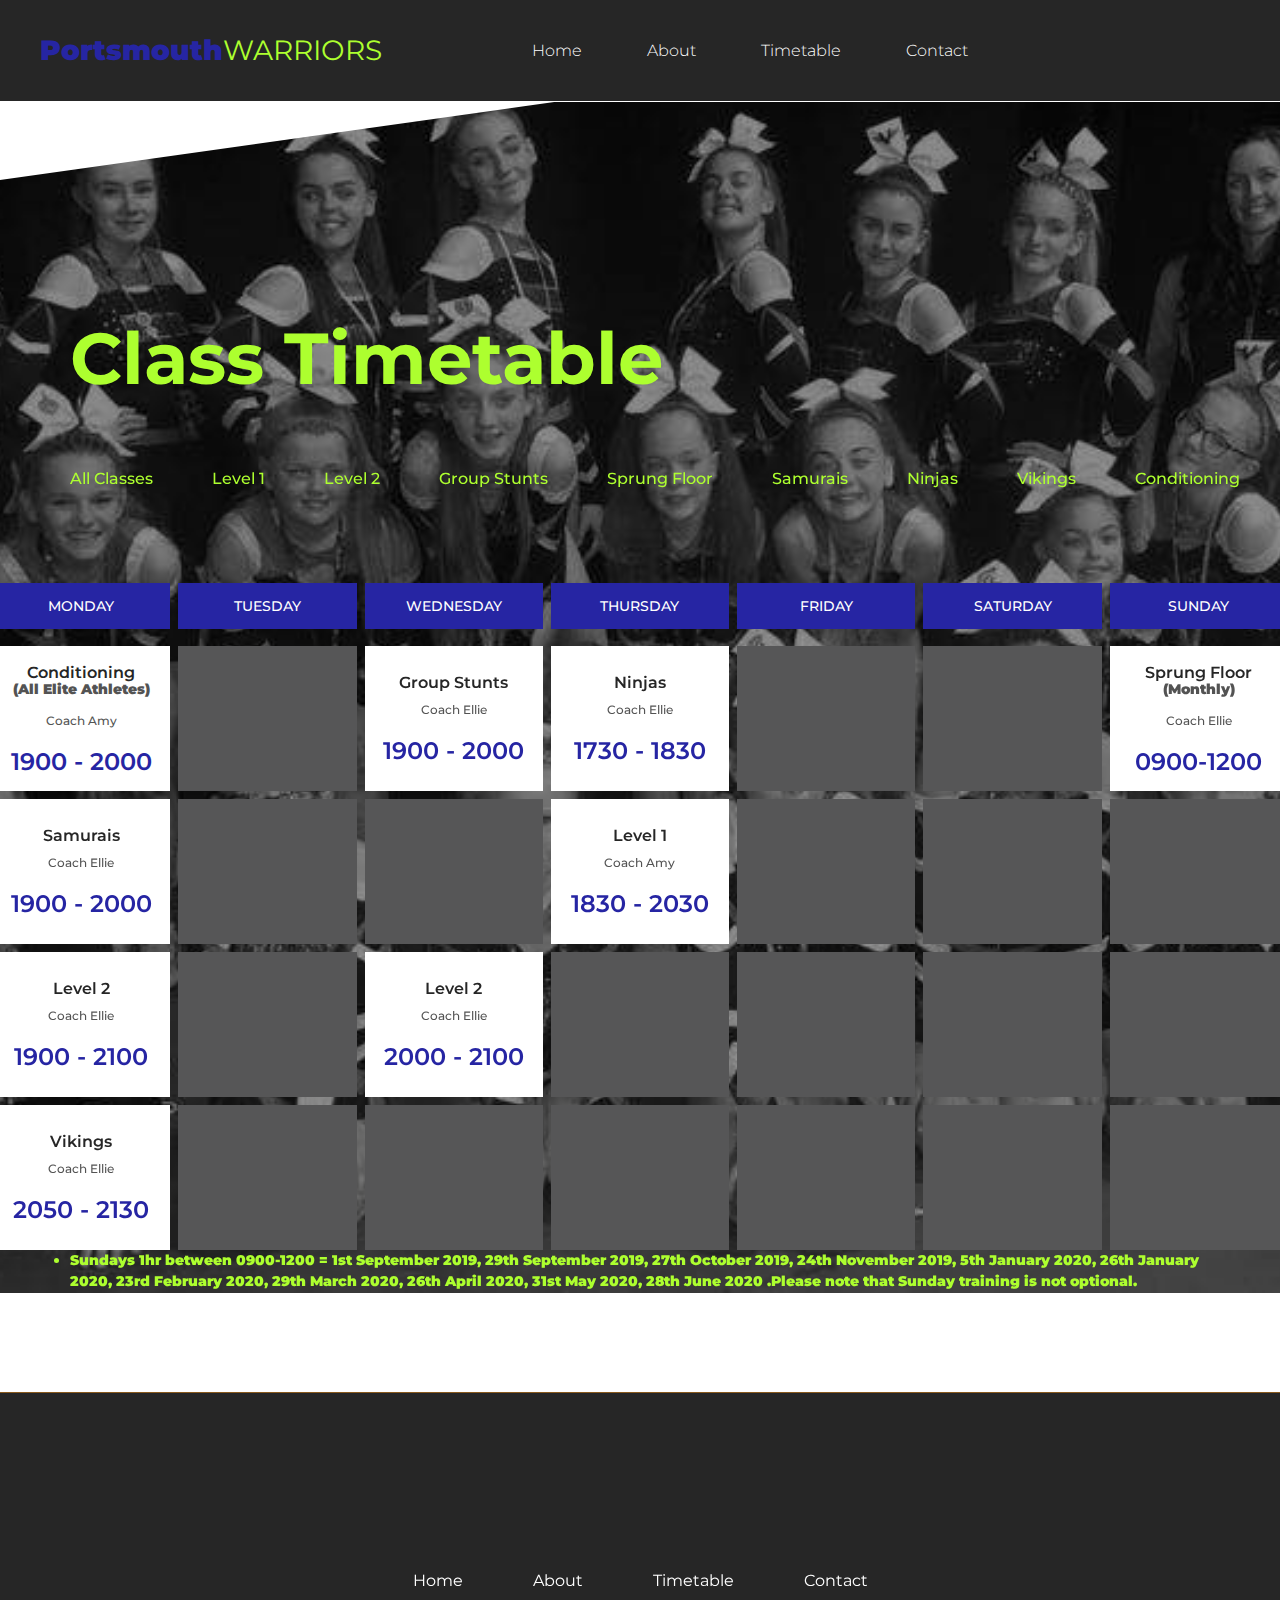
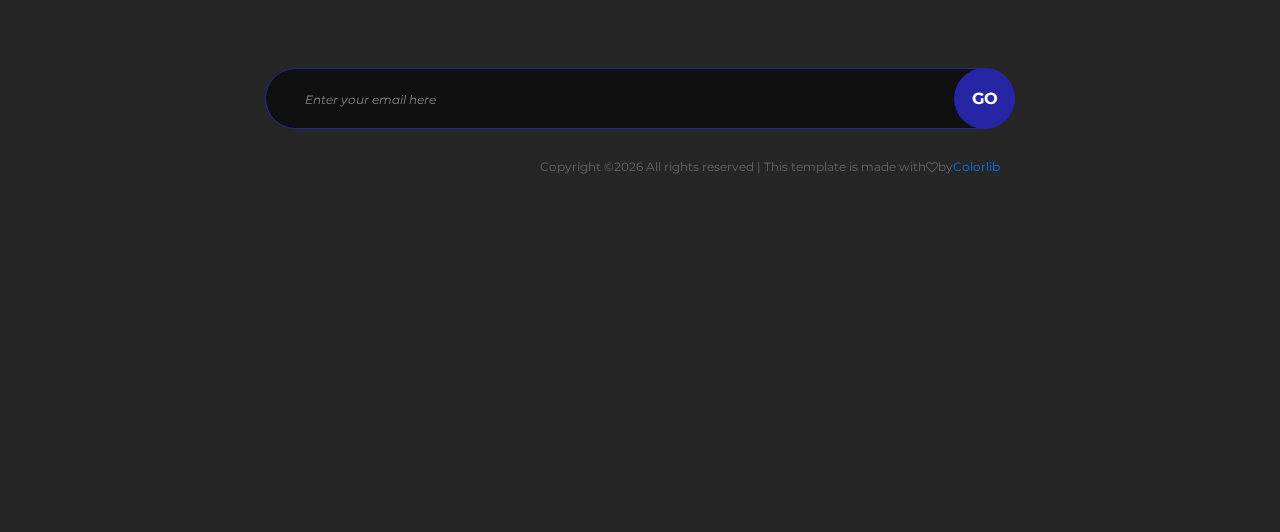
==== Timetable.html @ 15edc22a "first commit" ====
<!DOCTYPE html>
<html lang="en">
<head>
<title>Timetable</title>
<meta charset="utf-8">
<meta http-equiv="X-UA-Compatible" content="IE=edge">
<meta name="description" content="Portsmouth Warriors template project">
<meta name="viewport" content="width=device-width, initial-scale=1">
<link rel="stylesheet" type="text/css" href="styles/bootstrap-4.1.2/bootstrap.min.css">
<link href="plugins/font-awesome-4.7.0/css/font-awesome.min.css" rel="stylesheet" type="text/css">
<link rel="stylesheet" type="text/css" href="plugins/OwlCarousel2-2.2.1/owl.carousel.css">
<link rel="stylesheet" type="text/css" href="plugins/OwlCarousel2-2.2.1/owl.theme.default.css">
<link rel="stylesheet" type="text/css" href="plugins/OwlCarousel2-2.2.1/animate.css">
<link href="plugins/colorbox/colorbox.css" rel="stylesheet" type="text/css">
<link rel="stylesheet" type="text/css" href="styles/services.css">
<link rel="stylesheet" type="text/css" href="styles/services_responsive.css">
</head>
<body>

<div class="super_container">
	
	<!-- Header -->

	<header class="header">
		<div class="container">
			<div class="row">
				<div class="col">
					<div class="header_content d-flex flex-row align-items-center justify-content-start ml-auto">
						<a href="#">
							<div class="logo d-flex flex-row align-items-center justify-content-start ml-auto"><div><font color="2625a3"><strong>Portsmouth<strong><font><span><font color="adff2f"><strong>Warriors<strong><font></div></div>
						</a>
						<nav class="main_nav">
							<ul class="d-flex flex-row align-items-start justify-content-start ml-auto">
								<li><a href="index.html">Home</a></li>
								<li><a href="about.html">About</a></li>
								<li><a href="Timetable.html">Timetable</a></li>
<!--								<li><a href="blog.html">Results</a></li> -->
								<li><a href="contact.html">Contact</a></li>
							</ul>
						</nav>
						</div>
					</div>
				</div>
			</div>
		</div>
	</header>


	<!-- Hamburger -->
	
	<div class="hamburger_bar trans_400 d-flex flex-row align-items-center justify-content-start">
		<div class="hamburger">
			<div class="menu_toggle d-flex flex-row align-items-center justify-content-start">
				<span>menu</span>
				<div class="hamburger_container">
					<div class="menu_hamburger">
						<div class="line_1 hamburger_lines" style="transform: matrix(1, 0, 0, 1, 0, 0);"></div>
						<div class="line_2 hamburger_lines" style="visibility: inherit; opacity: 1;"></div>
						<div class="line_3 hamburger_lines" style="transform: matrix(1, 0, 0, 1, 0, 0);"></div>
					</div>
				</div>
			</div>
		</div>
	</div>

	<!-- Menu -->

	<div class="menu trans_800">
		<div class="menu_content d-flex flex-column align-items-center justify-content-center text-center">
			<ul>
				<li><a href="index.html">Home</a></li>
				<li><a href="about.html">About us</a></li>
				<li><a href="services.html">Timetable</a></li>
				<li><a href="blog.html">Blog</a></li>
				<li><a href="contact.html">Contact</a></li>
			</ul>
		</div>
		<div class="menu_phone d-flex flex-row align-items-center justify-content-start">
			<i class="fa fa-phone" aria-hidden="true"></i>
				<span>652-345 3222 11</span>
		</div>
	</div>

	<!-- Home -->
	<!--
	<div class="home">
		<div class="background_image" style="background-image:url(images/services.jpg)"></div>
		<div class="overlay"></div>
		<div class="home_container">
			<div class="container">
				<div class="row">
					<div class="col">
						<div class="home_content">
							<div class="home_title">TimeTable</div>
						<div class="home_subtitle">Pilates, Yoga, Fitness, Spinning & many more</div>
						</div>
					</div>
				</div>
			</div>
		</div>
	</div>
	-->

	<!-- Services -->
	<!--
	<div class="services">
		<div class="container">
			<div class="row">
				<div class="col">
					<div class="section_title_container">
						<div class="section_subtitle"></div>
						<div class="section_title"></div>
					</div>
				</div>
			</div>
			<div class="row services_row">
	-->
				
				<!-- Service -->
				<!--
				<div class="col-xl-4 col-md-6 service_col">
					<div class="service">
						<div class="service_title_container d-flex flex-row align-items-center justify-content-start">
							<div><div class="service_icon"><img src="images/icon_4.png" alt=""></div></div>
							<div class="service_title">Weight Loss Class</div>
						</div>
						<div class="service_text">
							<p>Lorem ipsum dolor sit amet, consectetur adipiscing elit. Donec malesuada lorem maximus mauris scelerisque, at rutrum.</p>
						</div>
					</div>
				</div>
				-->

				<!-- Service -->
				<!--
				<div class="col-xl-4 col-md-6 service_col">
					<div class="service">
						<div class="service_title_container d-flex flex-row align-items-center justify-content-start">
							<div><div class="service_icon"><img src="images/icon_5.png" alt=""></div></div>
							<div class="service_title">Yoga Classes</div>
						</div>
						<div class="service_text">
							<p>Lorem ipsum dolor sit amet, consectetur adipiscing elit. Donec malesuada lorem maximus mauris scelerisque, at rutrum.</p>
						</div>
					</div>
				</div>
				-->

				<!-- Service -->
				<!--
				<div class="col-xl-4 col-md-6 service_col">
					<div class="service">
						<div class="service_title_container d-flex flex-row align-items-center justify-content-start">
							<div><div class="service_icon"><img src="images/icon_6.png" alt=""></div></div>
							<div class="service_title">Spinning Class</div>
						</div>
						<div class="service_text">
							<p>Lorem ipsum dolor sit amet, consectetur adipiscing elit. Donec malesuada lorem maximus mauris scelerisque, at rutrum.</p>
						</div>
					</div>
				</div>
				-->

				<!-- Service -->
				<!--
				<div class="col-xl-4 col-md-6 service_col">
					<div class="service">
						<div class="service_title_container d-flex flex-row align-items-center justify-content-start">
							<div><div class="service_icon"><img src="images/icon_7.png" alt=""></div></div>
							<div class="service_title">Private Fit Class</div>
						</div>
						<div class="service_text">
							<p>Lorem ipsum dolor sit amet, consectetur adipiscing elit. Donec malesuada lorem maximus mauris scelerisque, at rutrum.</p>
						</div>
					</div>
				</div>
				-->

				<!-- Service -->
				<!--
				<div class="col-xl-4 col-md-6 service_col">
					<div class="service">
						<div class="service_title_container d-flex flex-row align-items-center justify-content-start">
							<div><div class="service_icon"><img src="images/icon_8.png" alt=""></div></div>
							<div class="service_title">Nutrition Classes</div>
						</div>
						<div class="service_text">
							<p>Lorem ipsum dolor sit amet, consectetur adipiscing elit. Donec malesuada lorem maximus mauris scelerisque, at rutrum.</p>
						</div>
					</div>
				</div>
				-->

				<!-- Service -->
				<!--
				<div class="col-xl-4 col-md-6 service_col">
					<div class="service">
						<div class="service_title_container d-flex flex-row align-items-center justify-content-start">
							<div><div class="service_icon"><img src="images/icon_9.png" alt=""></div></div>
							<div class="service_title">Pillates Class</div>
						</div>
						<div class="service_text">
							<p>Lorem ipsum dolor sit amet, consectetur adipiscing elit. Donec malesuada lorem maximus mauris scelerisque, at rutrum.</p>
						</div>
					</div>
				</div>
				-->
			

			</div>
		</div>
	</div> 

	
	<!-- Timetable -->

	<div class="timetable">
		<div class="parallax_background parallax-window" data-parallax="scroll" data-image-src="images/team_bw.jpg" data-speed="0.8"></div>
		<div class="tt_overlay"></div>
		<div class="container">
			<div class="row">
				<div class="col">
					<div class="section_title_container">
<!--						<div class="section_subtitle">welcome to Portsmouth Warriors</div> -->
						<div class="section_title"><strong>Class Timetable<strong></div>
					</div>
					<div class="timetable_filtering">
						<ul class="d-flex flex-row align-items-start justify-content-start">
							<li class="item_filter_btn" data-filter="*">All Classes</li>
							<li class="item_filter_btn" data-filter=".Level_1">Level 1</li>
							<li class="item_filter_btn" data-filter=".Level_2">Level 2</li>
							<li class="item_filter_btn" data-filter=".Group_Stunts">Group Stunts</li>
							<li class="item_filter_btn" data-filter=".Sprung_floor">Sprung Floor</li>
							<li class="item_filter_btn" data-filter=".Samurais">Samurais</li>
							<li class="item_filter_btn" data-filter=".ninjas">Ninjas</li>
							<li class="item_filter_btn" data-filter=".Vikings">Vikings</li>
							<li class="item_filter_btn" data-filter=".Conditioning">Conditioning</li>
						</ul>
					</div>
					<div class="timetable_container d-flex flex-sm-row flex-column align-items-start justify-content-sm-between justify-content-start">

						<!-- Monday -->
						<div class="tt_day">
							<div class="tt_title">monday</div>
							<div class="tt_day_content grid">

								<!-- Class -->
								<div class="tt_class grid-item Conditioning">
									<div class="tt_class_title">Conditioning</div>
									<div class="tt_class_subtitle" style="color:#535353">(All Elite Athletes)</div>
									<div class="tt_class_instructor">Coach Amy</div>
									<div class="tt_class_time">1900 - 2000</div>
								</div>

								<!-- Class -->
								<div class="tt_class grid-item Samurais">
									<div class="tt_class_title">Samurais</div>
									<div class="tt_class_instructor">Coach Ellie</div>
									<div class="tt_class_time">1900 - 2000</div>
								</div>

								<!-- Class -->
								<div class="tt_class grid-item Level_2">
									<div class="tt_class_title">Level 2</div>
									<div class="tt_class_instructor">Coach Ellie</div>
									<div class="tt_class_time">1900 - 2100</div>
								</div>
								
								<!-- Class -->
								<div class="tt_class grid-item Vikings">
									<div class="tt_class_title">Vikings</div>
									<div class="tt_class_instructor">Coach Ellie</div>
									<div class="tt_class_time">2050 - 2130</div>
								</div>

							</div>
						</div>

						<!-- Tuesday -->
						
						<div class="tt_day">
							<div class="tt_title">tuesday</div>
							<div class="tt_day_content grid">

								<!-- Class -->
								<div class="tt_class empty grid-item">
									
								</div>
								<!-- Class -->
								<div class="tt_class empty grid-item">
									
								</div>

								<!-- Class -->
								<div class="tt_class empty grid-item">
									
								</div>

								<!-- Class -->
								<div class="tt_class empty grid-item">
									
								</div>
							</div>
						</div>
						
						<!-- Wednesday -->
						<div class="tt_day">
							<div class="tt_title">wednesday</div>
							<div class="tt_day_content grid">

								<!-- Class -->
								<div class="tt_class grid-item Group_Stunts">
									<div class="tt_class_title">Group Stunts</div>
									<div class="tt_class_instructor">Coach Ellie</div>
									<div class="tt_class_time">1900 - 2000</div>
								</div>

								<!-- Class -->
								<div class="tt_class empty grid-item">
									
								</div>

								<!-- Class -->
								<div class="tt_class grid-item Level_2">
									<div class="tt_class_title">Level 2</div>
									<div class="tt_class_instructor">Coach Ellie</div>
									<div class="tt_class_time">2000 - 2100</div>
								</div>

								<!-- Class -->
								<div class="tt_class empty grid-item">
									
								</div>
							</div>
						</div>

						<!-- Thursday -->
						<div class="tt_day">
							<div class="tt_title">thursday</div>
							<div class="tt_day_content grid">
								
								<!-- Class -->
								<div class="tt_class grid-item ninjas">
									<div class="tt_class_title">Ninjas</div>
									<div class="tt_class_instructor">Coach Ellie</div>
									<div class="tt_class_time">1730 - 1830</div>
								</div>

								<!-- Class -->
								<div class="tt_class grid-item Level_1">
									<div class="tt_class_title">Level 1</div>
									<div class="tt_class_instructor">Coach Amy</div>
									<div class="tt_class_time">1830 - 2030</div>
								</div>


								<!-- Class -->
								<div class="tt_class empty grid-item">
									
								</div>

								<!-- Class -->
								<div class="tt_class empty grid-item">
									
								</div>
							</div>
						</div>

						<!-- Friday -->
						<div class="tt_day">
							<div class="tt_title">friday</div>
							<div class="tt_day_content grid">
								
								<!-- Class -->
								<div class="tt_class empty grid-item">
									
								</div>

								<!-- Class -->
								<div class="tt_class empty grid-item">
									
								</div>

								<!-- Class -->
								<div class="tt_class empty grid-item">
									
								</div>

								<!-- Class -->
								<div class="tt_class empty grid-item">
									
								</div>
							</div>
						</div>

						<!-- Saturday -->
						<div class="tt_day">
							<div class="tt_title">Saturday</div>
							<div class="tt_day_content grid">
								
								<!-- Class -->
								<div class="tt_class empty grid-item">
									
								</div>

								<!-- Class -->
								<div class="tt_class empty grid-item">
									
								</div>

								<!-- Class -->
								<div class="tt_class empty grid-item">
									
								</div>

								<!-- Class -->
								<div class="tt_class empty grid-item">
									
								</div>
							</div>
						</div>

						<!-- Sunday -->
						<div class="tt_day">
							<div class="tt_title">Sunday</div>
							<div class="tt_day_content grid">
								
								<!-- Class -->
								<div class="tt_class grid-item Sprung_floor">
									<div class="tt_class_title">Sprung Floor</div>
									<div class="tt_class_subtitle" style="color:#535353">(Monthly)</div>
									<div class="tt_class_instructor">Coach Ellie</div>
									<div class="tt_class_time">0900-1200</div>
								</div>

								<!-- Class -->
								<div class="tt_class empty grid-item">
									
								</div>

								<!-- Class -->
								<div class="tt_class empty grid-item">
									
								</div>

								<!-- Class -->
								<div class="tt_class empty grid-item">
									
								</div>
							</div>
						</div>
					</div>
				</div>
			</div>
			<li>Sundays 1hr between 0900-1200 = 1st September 2019, 29th September 2019, 27th October 2019, 24th November 2019, 5th January 2020, 26th January 2020, 23rd February 2020, 29th March 2020, 26th April 2020, 31st May 2020, 28th June 2020 .Please note that Sunday training is not optional.</li>
		</div>
	</div>

	<!-- Extra -->
	<!--
	<div class="extra d-flex flex-column align-items-center justify-content-center text-center">
		<div class="background_image" style="background-image:url(images/extra_wide.jpg)"></div>
		<div class="container">
			<div class="row">
				<div class="col-md-6 offset-md-3">
					<div class="extra_content d-flex flex-column align-items-center justify-content-center text-center">
						<div class="extra_title">15% Discount</div>
						<div class="extra_text">
							<p>Morbi sed varius risus, vitae molestie lectus. Donec id hendrerit velit, eu fringilla neque. Etiam id finibus sapien. Donec sollicitudin luctus ex non pharetra.llus.</p>
						</div>
						<div class="button extra_button"><a href="#">Join Now</a></div>
					</div>
				</div>
			</div>
		</div>			
	</div>
	-->

	<!-- Footer -->

	<footer class="footer">
		<div class="container">
			<div class="row">
				<div class="col-lg-8 offset-lg-2">
					<div class="footer_container">
						<div class="footer_content">
							<div class="footer_logo">
								<a href="#">
									<div class="logo d-flex flex-row align-items-top justify-content-center"><div><span></span></div></div>
								</a>
							</div>
							<nav class="footer_nav">
								<ul class="d-flex flex-sm-row flex-column align-items-sm-start align-items-center justify-content-center">
									<li><a href="index.html">Home</a></li>
									<li><a href="about.html">About</a></li>
									<li><a href="Timetable.html">Timetable</a></li>
									<!-- <li><a href="blog.html">Coaches</a></li> -->
									<li><a href="contact.html">Contact</a></li>
								</ul>
							</nav>
							<div class="newsletter_container">
								<form action="#" id="newsletter_form" class="newsletter_form">
									<input type="text" class="newsletter_input" placeholder="Enter your email here" required="required">
									<button class="newsletter_button">go</button>
								</form>
							</div>
							<div class="copyright d-flex flex-row align-items-start justify-content-sm-end justify-content-center"><!-- Link back to Colorlib can't be removed. Template is licensed under CC BY 3.0. -->
Copyright &copy;<script>document.write(new Date().getFullYear());</script> All rights reserved | This template is made with <i class="fa fa-heart-o" aria-hidden="true"></i> by <a href="https://colorlib.com" target="_blank">Colorlib</a>
<!-- Link back to Colorlib can't be removed. Template is licensed under CC BY 3.0. --></div>
						</div>
						<div class="footer_image text-center justify-content-center algin-items-center"><img src="images/warriors.png" alt=""></div>
					</div>
				</div>
			</div>
		</div>
	</footer>
</div>

<script src="js/jquery-3.2.1.min.js"></script>
<script src="styles/bootstrap-4.1.2/popper.js"></script>
<script src="styles/bootstrap-4.1.2/bootstrap.min.js"></script>
<script src="plugins/greensock/TweenMax.min.js"></script>
<script src="plugins/greensock/TimelineMax.min.js"></script>
<script src="plugins/scrollmagic/ScrollMagic.min.js"></script>
<script src="plugins/greensock/animation.gsap.min.js"></script>
<script src="plugins/greensock/ScrollToPlugin.min.js"></script>
<script src="plugins/OwlCarousel2-2.2.1/owl.carousel.js"></script>
<script src="plugins/easing/easing.js"></script>
<script src="plugins/progressbar/progressbar.min.js"></script>
<script src="plugins/parallax-js-master/parallax.min.js"></script>
<script src="plugins/colorbox/jquery.colorbox-min.js"></script>
<script src="plugins/Isotope/isotope.pkgd.min.js"></script>
<script src="js/services.js"></script>
</body>
</html>
---- plugins/colorbox/colorbox.css ----
/*
    Colorbox Core Style:
    The following CSS is consistent between example themes and should not be altered.
*/
#colorbox, #cboxOverlay, #cboxWrapper{position:absolute; top:0; left:0; z-index:9999; overflow:hidden; -webkit-transform: translate3d(0,0,0);}
#cboxWrapper {max-width:none;}
#cboxOverlay{position:fixed; width:100%; height:100%;}
#cboxMiddleLeft, #cboxBottomLeft{clear:left;}
#cboxContent{position:relative;}
#cboxLoadedContent{overflow:auto; -webkit-overflow-scrolling: touch;}
#cboxTitle{margin:0;}
#cboxLoadingOverlay, #cboxLoadingGraphic{position:absolute; top:0; left:0; width:100%; height:100%;}
#cboxPrevious, #cboxNext, #cboxClose, #cboxSlideshow{cursor:pointer;}
.cboxPhoto{float:left; margin:auto; border:0; display:block; max-width:none; -ms-interpolation-mode:bicubic;}
.cboxIframe{width:100%; height:100%; display:block; border:0; padding:0; margin:0;}
#colorbox, #cboxContent, #cboxLoadedContent{box-sizing:content-box; -moz-box-sizing:content-box; -webkit-box-sizing:content-box;}

/* 
    User Style:
    Change the following styles to modify the appearance of Colorbox.  They are
    ordered & tabbed in a way that represents the nesting of the generated HTML.
*/
#cboxOverlay
{
    /*background:url(images/overlay.png) repeat 0 0;*/
    background: rgba(0,0,0,0.95);
    opacity: 0.9; filter: alpha(opacity = 90);
}
#colorbox{outline:0;}
    #cboxTopLeft{width:21px; height:21px; background:url(images/controls.png) no-repeat -101px 0;}
    #cboxTopRight{width:21px; height:21px; background:url(images/controls.png) no-repeat -130px 0;}
    #cboxBottomLeft{width:21px; height:21px; background:url(images/controls.png) no-repeat -101px -29px;}
    #cboxBottomRight{width:21px; height:21px; background:url(images/controls.png) no-repeat -130px -29px;}
    #cboxMiddleLeft{width:21px; background:url(images/controls.png) left top repeat-y;}
    #cboxMiddleRight{width:21px; background:url(images/controls.png) right top repeat-y;}
    #cboxTopCenter{height:21px; background:url(images/border.png) 0 0 repeat-x;}
    #cboxBottomCenter{height:21px; background:url(images/border.png) 0 -29px repeat-x;}
    #cboxContent{background:#fff; overflow:hidden;}
        .cboxIframe{background:#fff;}
        #cboxError{padding:50px; border:1px solid #ccc;}
        #cboxLoadedContent{margin-bottom:28px;}
        #cboxTitle{position:absolute; bottom:4px; left:0; text-align:center; width:100%; color:#949494;}
        #cboxCurrent{position:absolute; bottom:4px; left:58px; color:#949494;}
        #cboxLoadingOverlay{background:url(images/loading_background.png) no-repeat center center;}
        #cboxLoadingGraphic{background:url(images/loading.gif) no-repeat center center;}

        /* these elements are buttons, and may need to have additional styles reset to avoid unwanted base styles */
        #cboxPrevious, #cboxNext, #cboxSlideshow, #cboxClose {border:0; padding:0; margin:0; overflow:visible; width:auto; background:none; }
        
        /* avoid outlines on :active (mouseclick), but preserve outlines on :focus (tabbed navigating) */
        #cboxPrevious:active, #cboxNext:active, #cboxSlideshow:active, #cboxClose:active {outline:0;}

        #cboxSlideshow{position:absolute; bottom:4px; right:30px; color:#0092ef;}
        #cboxPrevious{position:absolute; bottom:0; left:0; background:url(images/controls.png) no-repeat -75px 0; width:25px; height:25px; text-indent:-9999px;}
        #cboxPrevious:hover{background-position:-75px -25px;}
        #cboxNext{position:absolute; bottom:0; left:27px; background:url(images/controls.png) no-repeat -50px 0; width:25px; height:25px; text-indent:-9999px;}
        #cboxNext:hover{background-position:-50px -25px;}
        #cboxClose{position:absolute; bottom:0; right:0; background:url(images/controls.png) no-repeat -25px 0; width:25px; height:25px; text-indent:-9999px;}
        #cboxClose:hover{background-position:-25px -25px;}

/*
  The following fixes a problem where IE7 and IE8 replace a PNG's alpha transparency with a black fill
  when an alpha filter (opacity change) is set on the element or ancestor element.  This style is not applied to or needed in IE9.
  See: http://jacklmoore.com/notes/ie-transparency-problems/
*/
.cboxIE #cboxTopLeft,
.cboxIE #cboxTopCenter,
.cboxIE #cboxTopRight,
.cboxIE #cboxBottomLeft,
.cboxIE #cboxBottomCenter,
.cboxIE #cboxBottomRight,
.cboxIE #cboxMiddleLeft,
.cboxIE #cboxMiddleRight {
    filter: progid:DXImageTransform.Microsoft.gradient(startColorstr=#00FFFFFF,endColorstr=#00FFFFFF);
}
---- styles/services.css ----
@charset "utf-8";
/* CSS Document */

/******************************

[Table of Contents]

1. Fonts
2. Body and some general stuff
3. Header
4. Menu
5. Home
6. Services
7. Timetable
8. Extra
9. Footer


******************************/

/***********
1. Fonts
***********/

@import url('https://fonts.googleapis.com/css?family=Montserrat:200,300,400,500,600,700|Allerta+Stencil');

/*********************************
2. Body and some general stuff
*********************************/

*
{
	margin: 0;
	padding: 0;
	-webkit-font-smoothing: antialiased;
	-webkit-text-shadow: rgba(0,0,0,.01) 0 0 1px;
	text-shadow: rgba(0,0,0,.01) 0 0 1px;
}
body
{
	font-family: 'Montserrat', sans-serif;
	font-size: 14px;
	font-weight: 400;
	background: #FFFFFF;
	color: #a5a5a5;
}
div
{
	display: block;
	position: relative;
	-webkit-box-sizing: border-box;
    -moz-box-sizing: border-box;
    box-sizing: border-box;
}
ul
{
	list-style: none;
	margin-bottom: 0px;
}
p
{
	font-family: 'Montserrat', sans-serif;
	font-size: 14px;
	line-height: 2;
	font-weight: 400;
	color: #535353;
	-webkit-font-smoothing: antialiased;
	-webkit-text-shadow: rgba(0,0,0,.01) 0 0 1px;
	text-shadow: rgba(0,0,0,.01) 0 0 1px;
}
p a
{
	display: inline;
	position: relative;
	color: inherit;
	border-bottom: solid 1px #ffa07f;
	-webkit-transition: all 200ms ease;
	-moz-transition: all 200ms ease;
	-ms-transition: all 200ms ease;
	-o-transition: all 200ms ease;
	transition: all 200ms ease;
}
p:last-of-type
{
	margin-bottom: 0;
}
a
{
	-webkit-transition: all 200ms ease;
	-moz-transition: all 200ms ease;
	-ms-transition: all 200ms ease;
	-o-transition: all 200ms ease;
	transition: all 200ms ease;
}
a, a:hover, a:visited, a:active, a:link
{
	text-decoration: none;
	-webkit-font-smoothing: antialiased;
	-webkit-text-shadow: rgba(0,0,0,.01) 0 0 1px;
	text-shadow: rgba(0,0,0,.01) 0 0 1px;
}
p a:active
{
	position: relative;
	color: #FF6347;
}
p a:hover
{
	color: #FFFFFF;
	background: #ffa07f;
}
p a:hover::after
{
	opacity: 0.2;
}
::selection
{
	background: rgba(249,140,0,0.75);
	color: #FFFFFF;
}
p::selection
{
	
}
h1{font-size: 48px;}
h2{font-size: 36px;}
h3{font-size: 24px;}
h4{font-size: 18px;}
h5{font-size: 14px;}
h1, h2, h3, h4, h5, h6
{
	font-family: 'Montserrat', sans-serif;
	-webkit-font-smoothing: antialiased;
	-webkit-text-shadow: rgba(0,0,0,.01) 0 0 1px;
	text-shadow: rgba(0,0,0,.01) 0 0 1px;
	line-height: 1.2;
}
h1::selection, 
h2::selection, 
h3::selection, 
h4::selection, 
h5::selection, 
h6::selection
{
	
}
.form-control
{
	color: #db5246;
}
section
{
	display: block;
	position: relative;
	box-sizing: border-box;
}
.clear
{
	clear: both;
}
.clearfix::before, .clearfix::after
{
	content: "";
	display: table;
}
.clearfix::after
{
	clear: both;
}
.clearfix
{
	zoom: 1;
}
.float_left
{
	float: left;
}
.float_right
{
	float: right;
}
.trans_200
{
	-webkit-transition: all 200ms ease;
	-moz-transition: all 200ms ease;
	-ms-transition: all 200ms ease;
	-o-transition: all 200ms ease;
	transition: all 200ms ease;
}
.trans_300
{
	-webkit-transition: all 300ms ease;
	-moz-transition: all 300ms ease;
	-ms-transition: all 300ms ease;
	-o-transition: all 300ms ease;
	transition: all 300ms ease;
}
.trans_400
{
	-webkit-transition: all 400ms ease;
	-moz-transition: all 400ms ease;
	-ms-transition: all 400ms ease;
	-o-transition: all 400ms ease;
	transition: all 400ms ease;
}
.trans_500
{
	-webkit-transition: all 500ms ease;
	-moz-transition: all 500ms ease;
	-ms-transition: all 500ms ease;
	-o-transition: all 500ms ease;
	transition: all 500ms ease;
}
.trans_800
{
	-webkit-transition: all 800ms ease;
	-moz-transition: all 800ms ease;
	-ms-transition: all 800ms ease;
	-o-transition: all 800ms ease;
	transition: all 800ms ease;
}
.fill_height
{
	height: 100%;
}
.super_container
{
	width: 100%;
	overflow: hidden;
}
.prlx_parent
{
	overflow: hidden;
}
.prlx
{
	height: 130% !important;
}
.parallax-window
{
    min-height: 400px;
    background: transparent;
}
.parallax_background
{
	position: absolute;
	top: 0;
	left: 0;
	width: 100%;
	height: 100%;
}
.background_image
{
	position: absolute;
	top: 0;
	left: 0;
	width: 100%;
	height: 100%;
	background-repeat: no-repeat;
	background-size: cover;
	background-position: center center;
}
.nopadding
{
	padding: 0px !important;
}
.button
{
	width: 190px;
	height: 43px;
	border-radius: 22px;
	background: #f98c00;
	box-shadow: 0 0 1px 0 #FFFFFF inset, 0 0 1px 0 #FFFFFF;
	text-align: center;
}
.button a
{
	display: block;
	position: relative;
	width: 100%;
	height: 100%;
	line-height: 43px;
	font-size: 16px;
	font-weight: 500;
	color: #fff;
	z-index: 1;
}
.button a::before
{
	position: absolute;
	left: 50%;
	top: 0;
	-webkit-transform: translateX(-50%);
	-moz-transform: translateX(-50%);
	-ms-transform: translateX(-50%);
	-o-transform: translateX(-50%);
	transform: translateX(-50%);
	width: 130px;
	height: 100%;
	content: '';
	background: #ff9711;
	border-radius: 22px;
	z-index: -1;
	-webkit-transition: all 200ms ease;
	-moz-transition: all 200ms ease;
	-ms-transition: all 200ms ease;
	-o-transition: all 200ms ease;
	transition: all 200ms ease;
}
.button:hover a::before
{
	width: 100%;
}
.section_subtitle
{
	font-size: 12px;
	font-weight: 600;
	text-transform: uppercase;
	color: #ff9711;
	line-height: 0.75;
}
.section_title
{
	font-size: 72px;
	font-weight: 400;
	color: #262626;
	line-height: 1.1;
	margin-top: 3px;
}
.section_title span
{
	font-weight: 600;
}
.rating i::before
{
	font-family: 'FontAwesome';
	content: "\f005";
	font-style: normal;
	margin-right: 4px;
	color: #e0cccd;
}
.rating_1 i:first-child::before{color: #fba40e;}
.rating_2 i:first-child::before{color: #fba40e;}
.rating_2 i:nth-child(2)::before{color: #fba40e;}
.rating_3 i:first-child::before{color: #fba40e;}
.rating_3 i:nth-child(2)::before{color: #fba40e;}
.rating_3 i:nth-child(3)::before{color: #fba40e;}
.rating_4 i:first-child::before{color: #fba40e;}
.rating_4 i:nth-child(2)::before{color: #fba40e;}
.rating_4 i:nth-child(3)::before{color: #fba40e;}
.rating_4 i:nth-child(4)::before{color: #fba40e;}
.rating_5 i:first-child::before{color: #fba40e;}
.rating_5 i:nth-child(2)::before{color: #fba40e;}
.rating_5 i:nth-child(3)::before{color: #fba40e;}
.rating_5 i:nth-child(4)::before{color: #fba40e;}
.rating_5 i:nth-child(5)::before{color: #fba40e;}

/*********************************
3. Header
*********************************/

.header
{
	position: fixed;
	top: 0;
	left: 0;
	width: 100%;
	border-bottom: solid 1px #FFFFFF;
	background: #262626;
	z-index: 100;
}
.header_content
{
	width: 100%;
	height: 101px;
}
.header.scrolled .header_content
{
	height: 65px;
}
.logo
{
	left: -30px;
}
.logo > div
{
	font-size: 28.3px;
	line-height: 0.75;
	color: #FFFFFF;
	font-weight: 700;
}
.logo > div span
{
	font-weight: 300;
	text-transform: uppercase;
}
.main_nav
{
	margin-left: 120px;
}
.main_nav ul li:not(:last-of-type)
{
	margin-right: 65px;
}
.main_nav ul li a
{
	font-size: 16px;
	font-weight: 300;
	color: #fff;
}
.main_nav ul li.active a,
.main_nav ul li a:hover
{
	color: #2625a3;
}
.phone
{
	height: 43px;
	padding-left: 23px;
	padding-right: 20px;
	border-radius: 22px;
	border: solid 1px #ff9711;
	box-shadow: 0 0 1px 0 #ff9711 inset, 0 0 1px 0 #ff9711;
}
.phone i
{
	font-size: 18px;
	color: #ff9711;
	margin-right: 12px;
}
.phone > div
{
	font-size: 16px;
	font-weight: 300;
	color: #fff;
}
.hamburger_bar
{
	position: fixed;
	top: 0;
	right: calc((100vw - 690px) / 2 - 15px);
	width: auto;
	height: 101px;
	z-index: 102;
}
.hamburger_bar.scrolled
{
	height: 65px;
}
.hamburger
{
	display: none;
	position: absolute;
	top: 50%;
	-webkit-transform: translateY(-50%);
	-moz-transform: translateY(-50%);
	-ms-transform: translateY(-50%);
	-o-transform: translateY(-50%);
	transform: translateY(-50%);
	right: 0px;
	cursor: pointer;
	padding: 15px;
	z-index: 2;
}
.menu_toggle
{
	display: block;
}
.menu_hamburger
{
	display: block;
	position: relative;
	width: 12px;
	height: 12px;
}
.hamburger_lines
{
	display: block;
	position: absolute;
	left: 0px;
	width: 100%;
	height: 2px;
	background: #F7F7F7;
	-webkit-transition: all 800ms ease;
	-moz-transition: all 800ms ease;
	-ms-transition: all 800ms ease;
	-o-transition: all 800ms ease;
	transition: all 800ms ease;
	transform-origin: center center;
}
.line_1
{
	top: 0px;
}
.line_2
{
	top: 5px;
}
.line_3
{
	top: 10px;
}
.hamburger.active .line_1
{
	transform: translateY(5px) rotate(45deg) !important;
}
.hamburger.active .line_3
{
	transform: translateY(-5px) rotate(-45deg) !important;
}
.hamburger.active .line_2
{
	opacity: 0 !important;
}
.menu_toggle span
{
	display: block;
	position: relative;
	font-size: 16px;
	font-weight: 700;
	line-height: 12px;
	letter-spacing: 1px;
	text-transform: uppercase;
	color: #F7F7F7;
	margin-top: 1px;
}

/*********************************
4. Menu
*********************************/

.menu
{
	position: fixed;
	top: 0;
	left: 0;
	width: 100vw;
	height: 100vh;
	background: rgba(0,0,0,0.85);
	z-index: 101;
	visibility: hidden;
	opacity: 0;
	padding-bottom: 100px;
}
.menu.active
{
	visibility: visible;
	opacity: 1;
}
.menu_content
{
	width: 100%;
	height: 100%;
}
.menu_content ul li:not(:last-child)
{
	margin-bottom: 3px;
}
.menu_content ul li
{
	display: block;
}
.menu_content ul li a
{
	display: block;
	font-size: 24px;
	text-transform: uppercase;
	color: rgba(255,255,255,1);
	font-weight: bold;
	letter-spacing: 0.075em;
}
.menu_content ul:hover li a
{
	color: rgba(255,255,255,0.5);
}
.menu_content ul li a:hover
{
	color: rgba(255,255,255,1);
}
.menu_phone
{
	position: absolute;
	left: 50%;
	-webkit-transform: translateX(-50%);
	-moz-transform: translateX(-50%);
	-ms-transform: translateX(-50%);
	-o-transform: translateX(-50%);
	transform: translateX(-50%);
	bottom: 40px;
	height: 43px;
	padding-left: 23px;
	padding-right: 20px;
	border-radius: 22px;
	border: solid 1px #ff9711;
	box-shadow: 0 0 1px 0 #ff9711 inset, 0 0 1px 0 #ff9711;
}
.menu_phone i
{
	font-size: 18px;
	color: #ff9711;
	margin-right: 12px;
}

/*********************************
5. Home
*********************************/

.home
{
	width: 100%;
	height: 667px;
	overflow: hidden;
}
.overlay
{
	position: absolute;
	left: 0;
	bottom: -270px;
	width: 120%;
	height: 270px;
	background: #FFFFFF;
	transform-origin: top left;
	transform: rotate(-8deg);
	z-index: 1;
	box-shadow: 0 0 1px 0 #FFFFFF inset, 0 0 1px 0 #FFFFFF;
}
.home_container
{
	position: absolute;
	left: 0;
	top: 48.1%;
	width: 100%;
}
.home_title
{
	font-size: 72px;
	font-weight: 200;
	color: #fff;
	line-height: 1.2;
	margin-top: -9px;
}
.home_subtitle
{
	font-size: 16px;
	font-weight: 500;
	color: #fff;
	margin-top: 1px;
}

/*********************************
6. Services
*********************************/

.services
{
	padding-top: 42px;
	padding-bottom: 34px;
	background: #FFFFFF;
}
.services_row
{
	margin-top: 87px;
}
.service_col:nth-last-child(n+4)
{
	margin-bottom: 79px;
}
.service_icon
{
	width: 62px;
	height: 62px;
}
.service_icon img
{
	max-width: 100%;
}
.service_title
{
	padding-left: 37px;
	font-size: 24px;
	font-weight: 400;
	color: #262626;
}
.service_text
{
	margin-top: 17px;
}

/*********************************
7. Timetable
*********************************/

.timetable
{
	padding-top: 316px;
	padding-bottom: 100px;
	overflow: hidden;
}
.tt_overlay
{
	position: absolute;
	top: -270px;
	right: 0;
	transform-origin: right bottom;
	width: 130%;
	height: 270px;
	background: #FFFFFF;
	transform: rotate(-8deg);
}
.timetable .section_title
{
	color: #adff2f;
}
.timetable_filtering
{
	margin-top: 69px;
}
.timetable_filtering ul li
{
	position: relative;
	font-size: 16px;
	font-weight: 500;
	color: #adff2f;
	cursor: pointer;
	white-space: nowrap;
	margin-bottom: 30px;
}
.timetable_filtering ul li:not(:last-of-type)
{
	margin-right: 59px;
}
.timetable_filtering ul li.active,
.timetable_filtering ul li:hover
{
	color: #2625a3;
}
.timetable_filtering ul li.active::after
{
	display: block;
	position: absolute;
	left: -5px;
	bottom: -8px;
	width: calc(100% + 10px);
	height: 2px;
	background: #f98c00;
	content: '';
}
.timetable_container
{
	margin-top: 62px;
	width: calc(100% + 156px);
	left: -78px;
}
.tt_day
{
	width: calc((100% - 48px) / 7);
}
.tt_title
{
	width: 100%;
	height: 46px;
	background: #2625a3;
	text-align: center;
	line-height: 46px;
	font-size: 14px;
	font-weight: 500;
	color: #FFFFFF;
	text-transform: uppercase;
	margin-bottom: 17px;
}
.tt_class
{
	display: -webkit-box;
	display: -moz-box;
	display: -ms-flexbox;
	display: -webkit-flex;
	display: flex;
	flex-direction: column;
	justify-content: center;
	align-items: center;
	width: 100%;
	height: 145px;
	background: #FFFFFF;
}
.tt_class:not(:last-child)
{
	margin-bottom: 8px;
}
.tt_class.empty
{
	background: #565657;
}
.tt_class_title
{
	font-size: 16px;
	font-weight: 600;
	color: #262626;
	line-height: 0.75;
}
.tt_class_instructor
{
	font-size: 12px;
	font-weight: 500;
	color: #535353;
	line-height: 0.75;
	margin-top: 16px;
}
.tt_class_time
{
	font-size: 24px;
	font-weight: 600;
	color: #2625a3;
	line-height: 0.75;
	margin-top: 28px;
}

/*********************************
8. Extra
*********************************/

.extra
{
	padding-top: 106px;
	padding-bottom: 134px;
}
.extra_content
{
	padding-left: 40px;
	padding-right: 40px;
}
.extra_title
{
	font-family: 'Allerta Stencil', sans-serif;
	font-size: 60px;
	color: #FFFFFF;
	line-height: 1.1;
}
.extra_text
{
	text-align: center;
	margin-top: 32px;
}
.extra_text p
{
	color: #FFFFFF;
	font-weight: 600;
}
.extra_button
{
	border: solid 1px #FFFFFF;
	margin-top: 47px;
}

/*********************************
9. Footer
*********************************/

.footer
{
	display: block;
	width: 100%;
	background: #262626;
	padding-top: 96px;
	border-top: solid 1px #88591d;
	padding-bottom: 105px;
}
.footer_content
{
	padding-bottom: 253px;
	z-index: 1;
}
.footer_logo .logo
{
	display: inline-block;
	left: auto;
}
.footer_logo .logo > div
{
	font-size: 45.07px;
}
.footer_logo .logo img
{
	width: 38px;
	height: 38px;
	margin-right: 4px;
}
.footer_nav
{
	margin-top: 80px;
}
.footer_nav ul li:not(:last-of-type)
{
	margin-right: 70px;
}
.footer_nav ul li a
{
	font-size: 16px;
	font-weight: 400;
	color: #FFFFFF;
	white-space: nowrap;
}
.footer_nav ul li a:hover
{
	color: #2625a3;
}
.newsletter_container
{
	margin-top: 75px;
}
.newsletter_form
{
	display: block;
	width: 100%;
}
.newsletter_input
{
	width: 100%;
	height: 61px;
	background: rgba(0,0,0,0.58);
	border-radius: 31px;
	border: solid 1px #2625a3;
	padding-left: 39px;
	outline: none;
	color: #FFFFFF;
}
.newsletter_input::-webkit-input-placeholder
{
	font-size: 12px !important;
	font-weight: 400 !important;
	font-style: italic;
	color: rgba(255,255,255,0.48) !important;
}
.newsletter_input:-moz-placeholder
{
	font-size: 12px !important;
	font-weight: 400 !important;
	font-style: italic;
	color: rgba(255,255,255,0.48) !important;
}
.newsletter_input::-moz-placeholder
{
	font-size: 12px !important;
	font-weight: 400 !important;
	font-style: italic;
	color: rgba(255,255,255,0.48) !important;
} 
.newsletter_input:-ms-input-placeholder
{ 
	font-size: 12px !important;
	font-weight: 400 !important;
	font-style: italic;
	color: rgba(255,255,255,0.48) !important;
}
.newsletter_input::input-placeholder
{
	font-size: 12px !important;
	font-weight: 400 !important;
	font-style: italic;
	color: rgba(255,255,255,0.48) !important;
}
.newsletter_button
{
	position: absolute;
	top: 0;
	right: 0;
	width: 61px;
	height: 61px;
	border-radius: 50%;
	background: #2625a3;
	border: none;
	outline: none;
	font-size: 16px;
	font-weight: 700;
	color: #FFFFFF;
	text-transform: uppercase;
	cursor: pointer;
}
.copyright
{
	padding-right: 15px;
	font-size: 12px;
	font-weight: 400;
	color: #686868;
	line-height: 0.75;
	margin-top: 33px;
}
.footer_image
{
	position: absolute;
	bottom: 0;
	left: 50%;
	-webkit-transform: translateX(-50%);
	-moz-transform: translateX(-50%);
	-ms-transform: translateX(-50%);
	-o-transform: translateX(-50%);
	transform: translateX(-50%);
	width: 100%;
	padding-left: 78px;
	z-index: 0;
}
.footer_image img
{
	max-width: 100%;
}
---- styles/services_responsive.css ----
@charset "utf-8";
/* CSS Document */

/******************************

[Table of Contents]

1. 1600px
2. 1440px
3. 1280px
4. 1199px
5. 1024px
6. 991px
7. 959px
8. 880px
9. 768px
10. 767px
11. 539px
12. 479px
13. 400px

******************************/

/************
1. 1600px
************/

@media only screen and (max-width: 1600px)
{
	
}

/************
2. 1440px
************/

@media only screen and (max-width: 1440px)
{
	
}

/************
3. 1380px
************/

@media only screen and (max-width: 1380px)
{
	
}

/************
3. 1280px
************/

@media only screen and (max-width: 1280px)
{
	
}

/************
4. 1199px
************/

@media only screen and (max-width: 1199px)
{
	.phone
	{
		display: none !important;
	}
	.menu .phone
	{
		display: block !important;
	}
	.logo
	{
		left: auto;
	}
	.main_nav
	{
		margin-left: 90px;
	}
	.timetable_filtering ul li:not(:last-of-type)
	{
		margin-right: 29px;
	}
}

/************
4. 1100px
************/

@media only screen and (max-width: 1100px)
{
	
}

/************
5. 1024px
************/

@media only screen and (max-width: 1024px)
{
	
}

/************
6. 991px
************/

@media only screen and (max-width: 991px)
{
	.hamburger
	{
		display: block;
	}
	.hamburger_bar
	{
		display: block;
	}
	.main_nav
	{
		display: none;
	}
	.tt_class_title
	{
		font-size: 14px;
	}
	.tt_class_time
	{
		font-size: 20px;
	}
	.timetable_filtering ul li
	{
		font-size: 14px;
	}
	.footer_nav ul li:not(:last-of-type)
	{
		margin-right: 40px;
	}
}

/************
7. 959px
************/

@media only screen and (max-width: 959px)
{
	
}

/************
8. 880px
************/

@media only screen and (max-width: 880px)
{
	
}

/************
9. 768px
************/

@media only screen and (max-width: 768px)
{
	
}

/************
10. 767px
************/

@media only screen and (max-width: 767px)
{
	.hamburger_bar
	{
		right: calc((100vw - 510px) / 2 - 15px);
	}
	.home_title
	{
		font-size: 72px;
		margin-top: -4px;
	}
	.home_subtitle
	{
		font-size: 14px;
		margin-top: -4px;
	}
	.home_button
	{
		margin-top: 37px;
	}
	.service_col:nth-last-child(n+4)
	{
		margin-bottom: 0px;
	}
	.service_col:not(:last-child)
	{
		margin-bottom: 79px;
	}
	.timetable
	{
		padding-top: 244px;
	}
	.tt_class_title
	{
		font-size: 12px;
	}
	.tt_class_instructor
	{
		font-size: 10px;
	}
	.tt_class_time
	{
		font-size: 18px;
	}
}

/************
11. 575px
************/

@media only screen and (max-width: 575px)
{
	p
	{
		font-size: 13px;
	}
	.home
	{
		height: 70vh;
	}
	.header_content,
	.header.scrolled .header_content
	{
		height: 65px;
	}
	.hamburger_bar
	{
		right: 0px;
		height: 65px;
	}
	.home_title
	{
		font-size: 48px;
	}
	.section_title
	{
		font-size: 48px;
	}
	.text_highlight
	{
		font-size: 15px;
	}
	.timetable_container
	{
		width: 100%;
		left: auto;
	}
	.tt_day
	{
		width: 100%;
	}
	.tt_day:not(:last-child)
	{
		margin-bottom: 80px;
	}
	.extra_title
	{
		font-size: 48px;
	}
	.footer_content
	{
		padding-bottom: 40px;
	}
	.footer_nav ul li:not(:last-of-type)
	{
		margin-right: 0px;
		margin-bottom: 10px;
	}
	.footer_image
	{
		opacity: 0.5;
	}
}

/************
11. 539px
************/

@media only screen and (max-width: 539px)
{
	
}

/************
12. 480px
************/

@media only screen and (max-width: 480px)
{
	
}

/************
13. 479px
************/

@media only screen and (max-width: 479px)
{
	
}

/************
14. 400px
************/

@media only screen and (max-width: 400px)
{
	
}
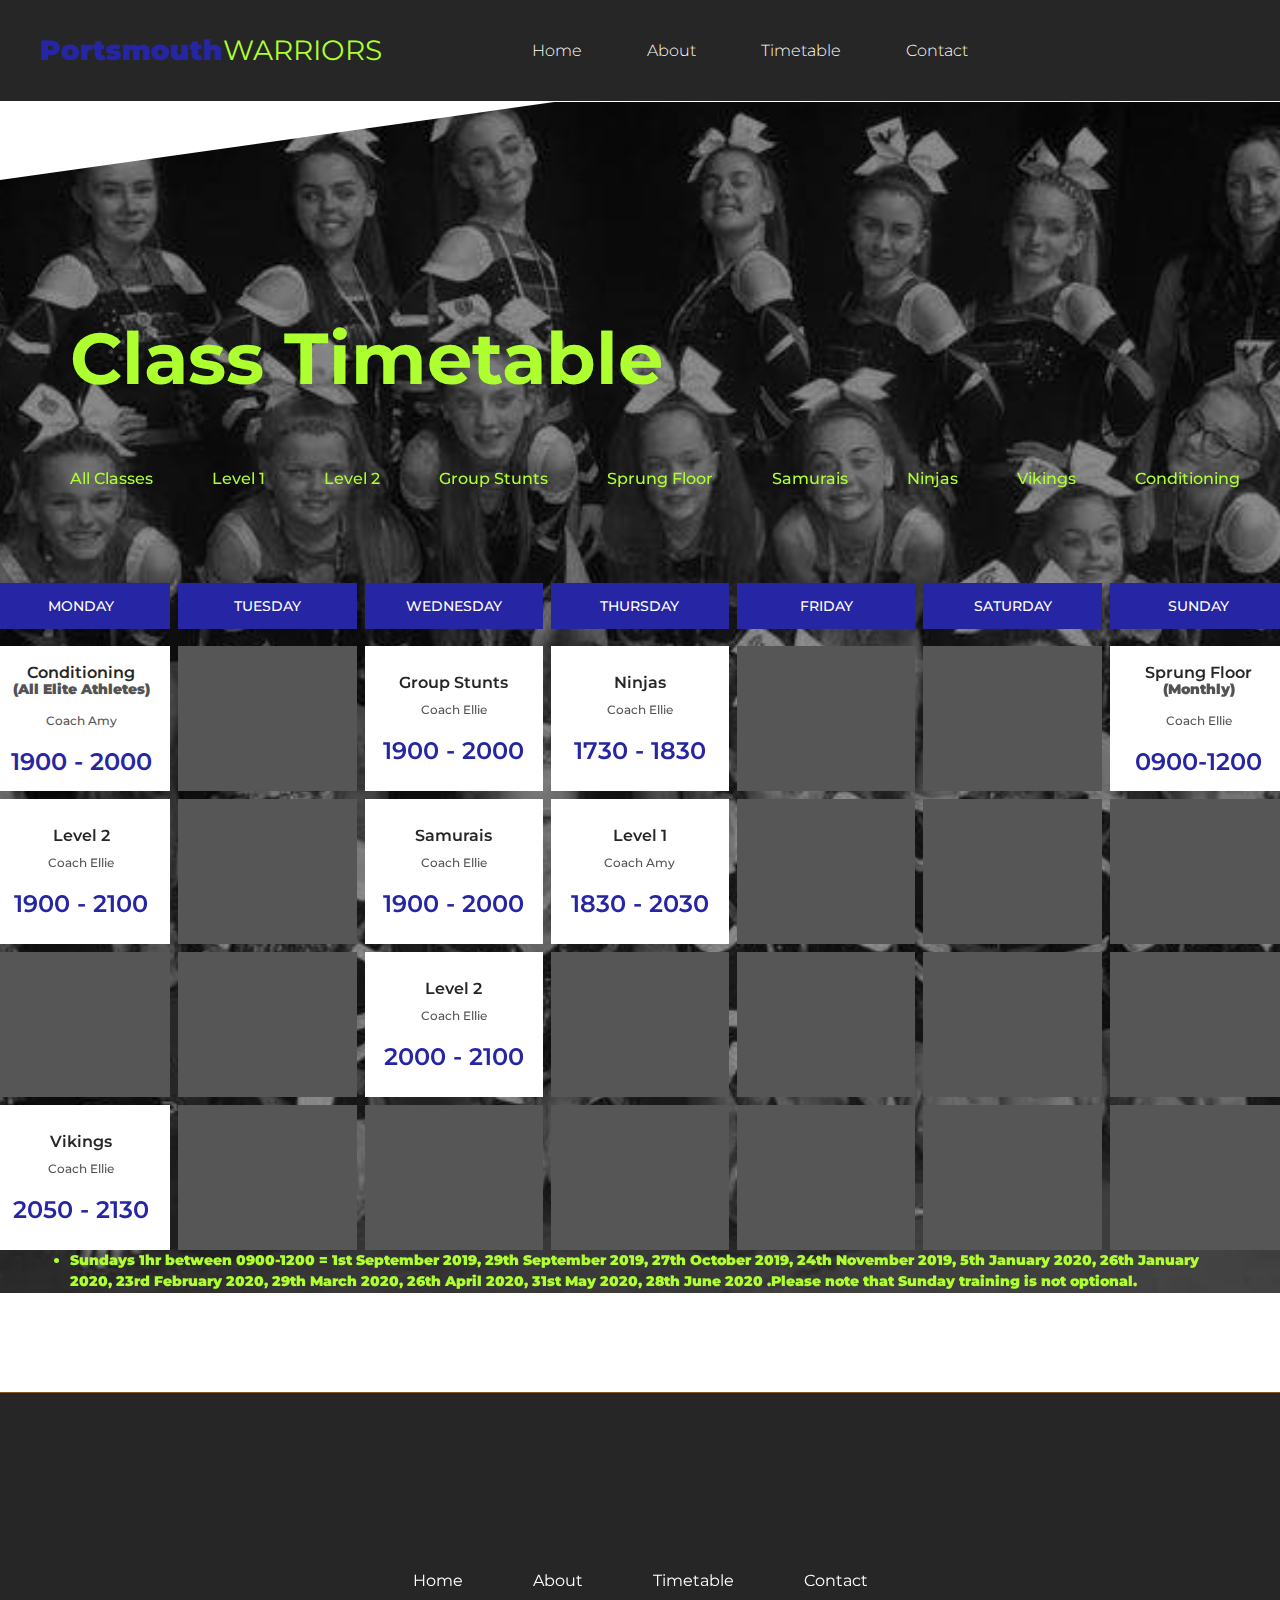
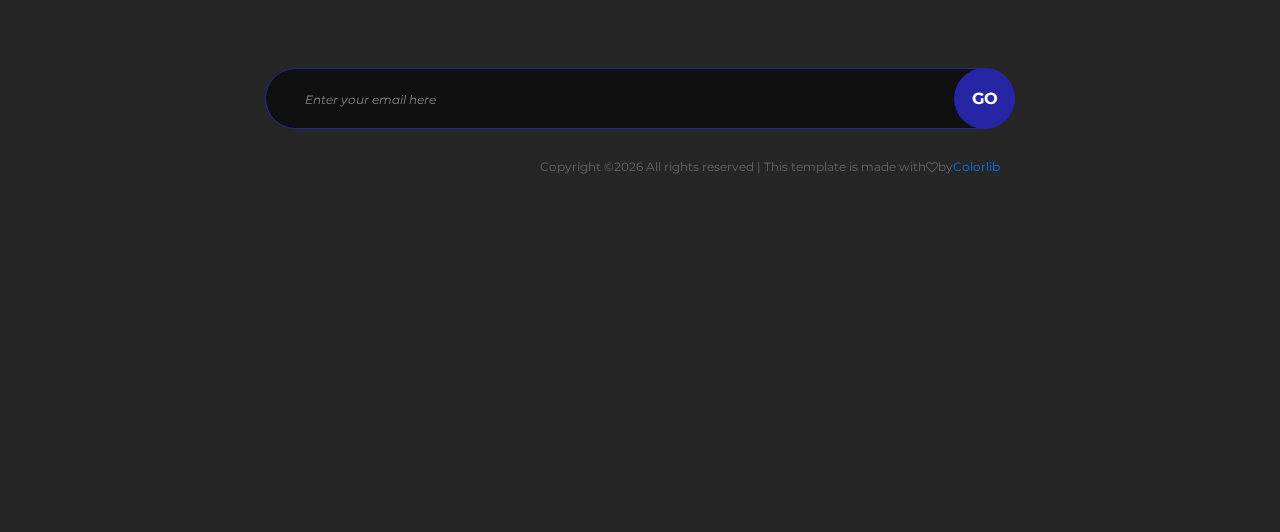
==== commit f9aa61a1: "2nd submit" ====
--- a/Timetable.html
+++ b/Timetable.html
@@ -253,71 +253,71 @@
 								</div>
 
 								<!-- Class -->
+								<div class="tt_class grid-item Level_2">
+									<div class="tt_class_title">Level 2</div>
+									<div class="tt_class_instructor">Coach Ellie</div>
+									<div class="tt_class_time">1900 - 2100</div>
+								</div>
+								
+								<!-- Class -->
+								<div class="tt_class empty grid-item">
+									
+								</div>
+								
+								<!-- Class -->
+								<div class="tt_class grid-item Vikings">
+									<div class="tt_class_title">Vikings</div>
+									<div class="tt_class_instructor">Coach Ellie</div>
+									<div class="tt_class_time">2050 - 2130</div>
+								</div>
+
+							</div>
+						</div>
+
+						<!-- Tuesday -->
+						
+						<div class="tt_day">
+							<div class="tt_title">tuesday</div>
+							<div class="tt_day_content grid">
+
+								<!-- Class -->
+								<div class="tt_class empty grid-item">
+									
+								</div>
+								<!-- Class -->
+								<div class="tt_class empty grid-item">
+									
+								</div>
+
+								<!-- Class -->
+								<div class="tt_class empty grid-item">
+									
+								</div>
+
+								<!-- Class -->
+								<div class="tt_class empty grid-item">
+									
+								</div>
+							</div>
+						</div>
+						
+						<!-- Wednesday -->
+						<div class="tt_day">
+							<div class="tt_title">wednesday</div>
+							<div class="tt_day_content grid">
+
+								<!-- Class -->
+								<div class="tt_class grid-item Group_Stunts">
+									<div class="tt_class_title">Group Stunts</div>
+									<div class="tt_class_instructor">Coach Ellie</div>
+									<div class="tt_class_time">1900 - 2000</div>
+								</div>
+
+								<!-- Class -->
 								<div class="tt_class grid-item Samurais">
 									<div class="tt_class_title">Samurais</div>
 									<div class="tt_class_instructor">Coach Ellie</div>
 									<div class="tt_class_time">1900 - 2000</div>
-								</div>
-
-								<!-- Class -->
-								<div class="tt_class grid-item Level_2">
-									<div class="tt_class_title">Level 2</div>
-									<div class="tt_class_instructor">Coach Ellie</div>
-									<div class="tt_class_time">1900 - 2100</div>
-								</div>
-								
-								<!-- Class -->
-								<div class="tt_class grid-item Vikings">
-									<div class="tt_class_title">Vikings</div>
-									<div class="tt_class_instructor">Coach Ellie</div>
-									<div class="tt_class_time">2050 - 2130</div>
-								</div>
-
-							</div>
-						</div>
-
-						<!-- Tuesday -->
-						
-						<div class="tt_day">
-							<div class="tt_title">tuesday</div>
-							<div class="tt_day_content grid">
-
-								<!-- Class -->
-								<div class="tt_class empty grid-item">
-									
-								</div>
-								<!-- Class -->
-								<div class="tt_class empty grid-item">
-									
-								</div>
-
-								<!-- Class -->
-								<div class="tt_class empty grid-item">
-									
-								</div>
-
-								<!-- Class -->
-								<div class="tt_class empty grid-item">
-									
-								</div>
-							</div>
-						</div>
-						
-						<!-- Wednesday -->
-						<div class="tt_day">
-							<div class="tt_title">wednesday</div>
-							<div class="tt_day_content grid">
-
-								<!-- Class -->
-								<div class="tt_class grid-item Group_Stunts">
-									<div class="tt_class_title">Group Stunts</div>
-									<div class="tt_class_instructor">Coach Ellie</div>
-									<div class="tt_class_time">1900 - 2000</div>
-								</div>
-
-								<!-- Class -->
-								<div class="tt_class empty grid-item">
-									
 								</div>
 
 								<!-- Class -->
